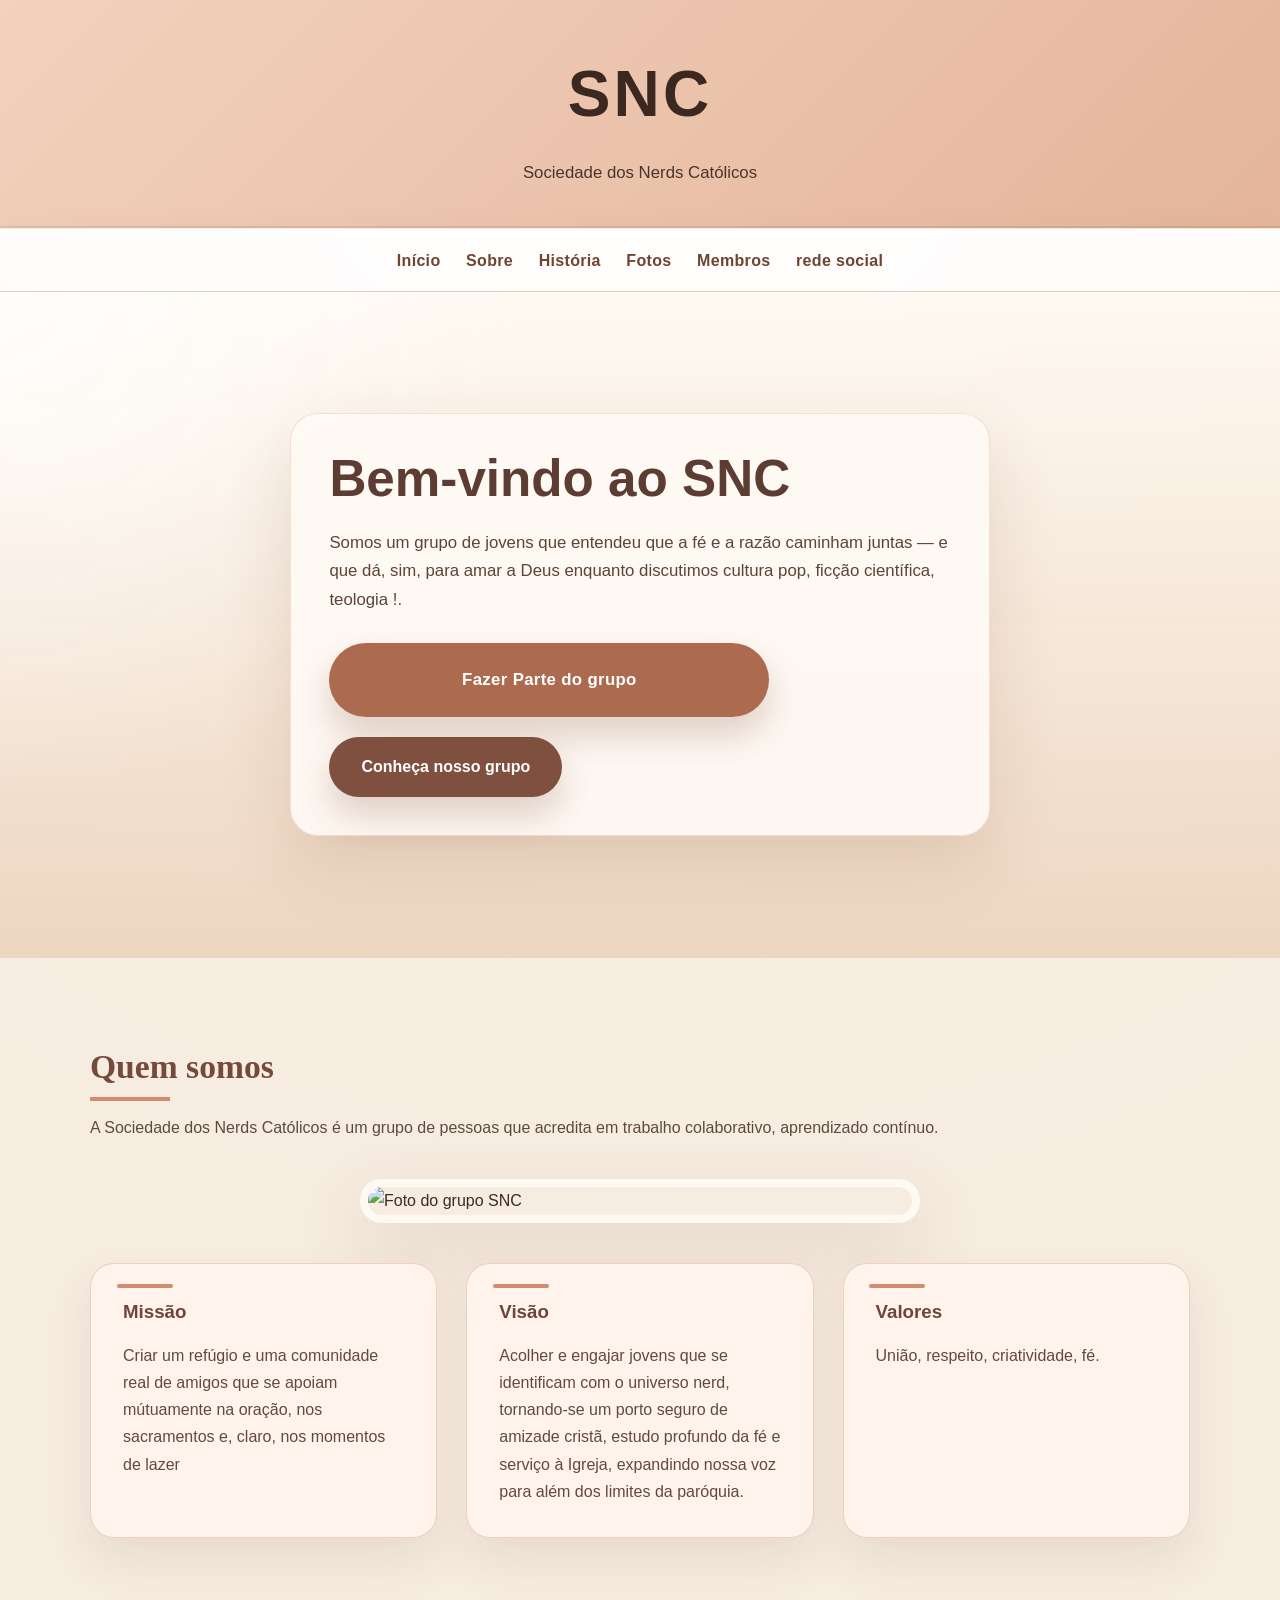
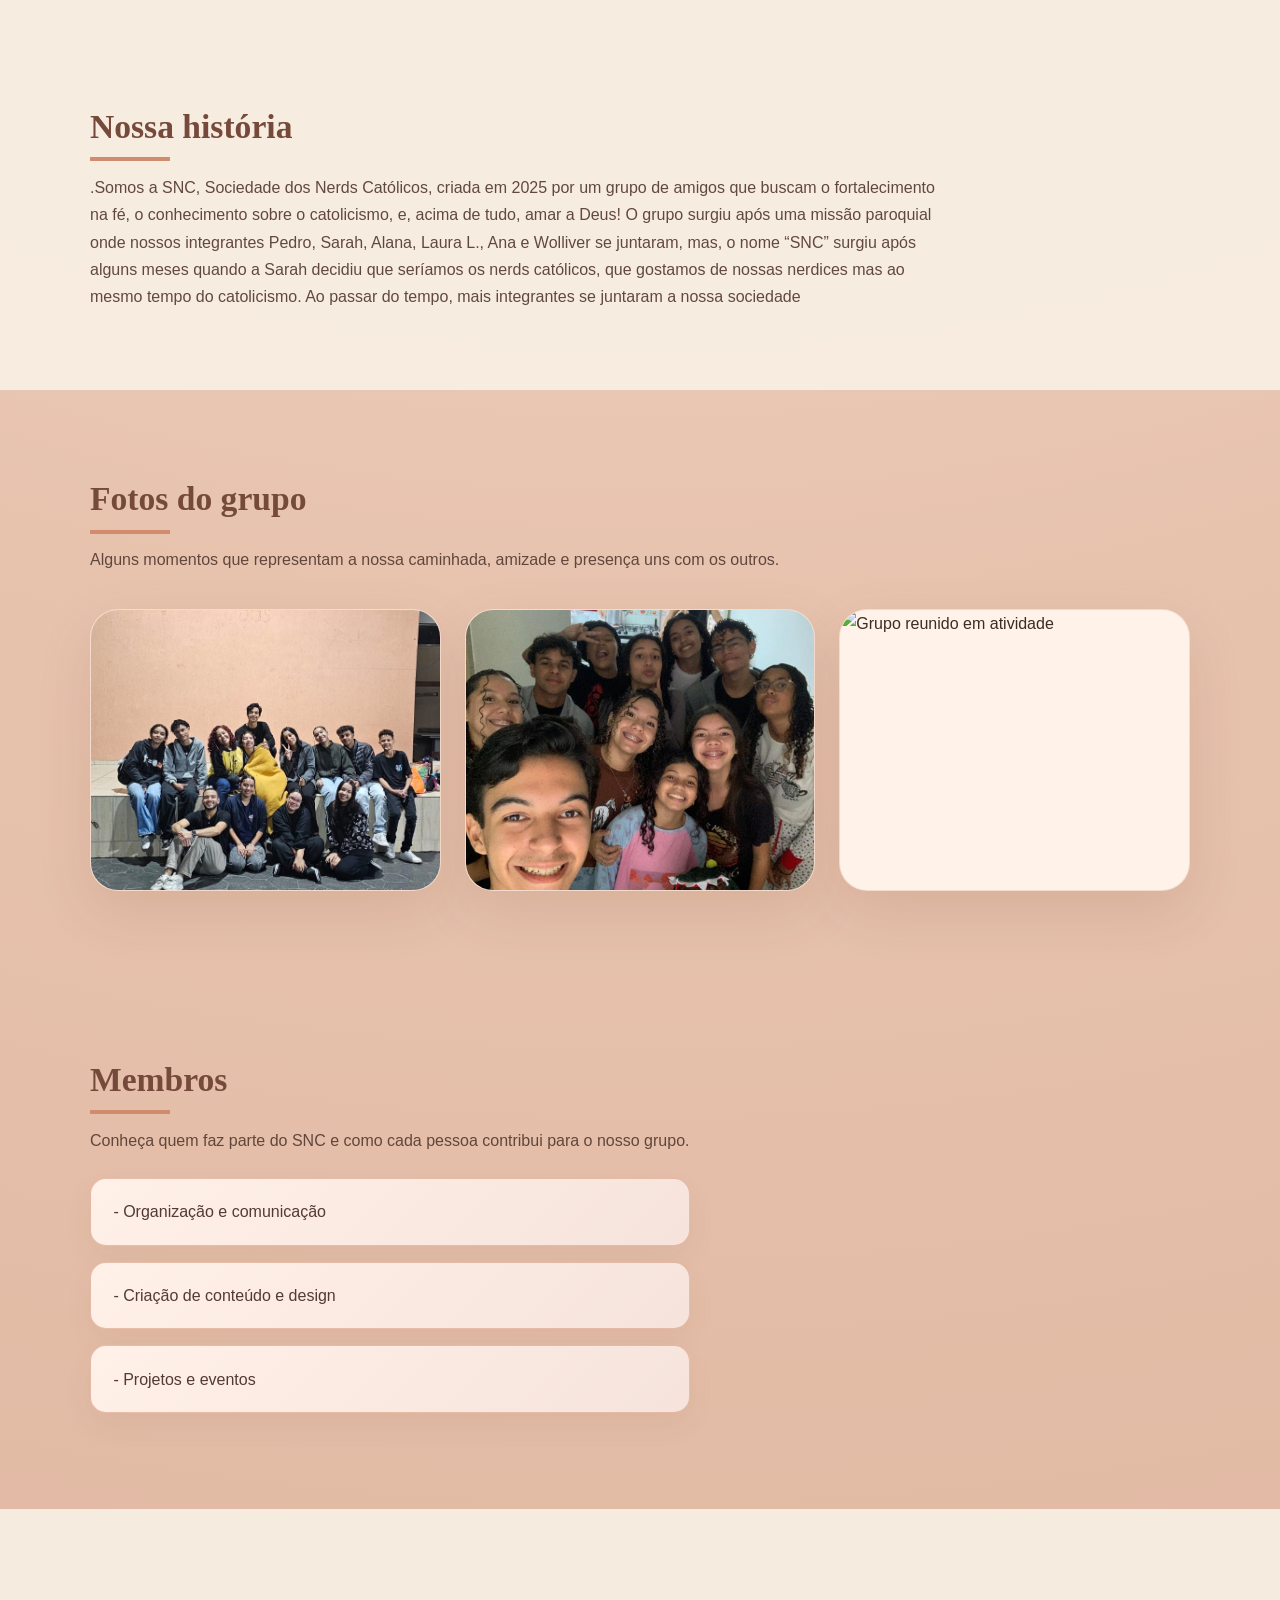
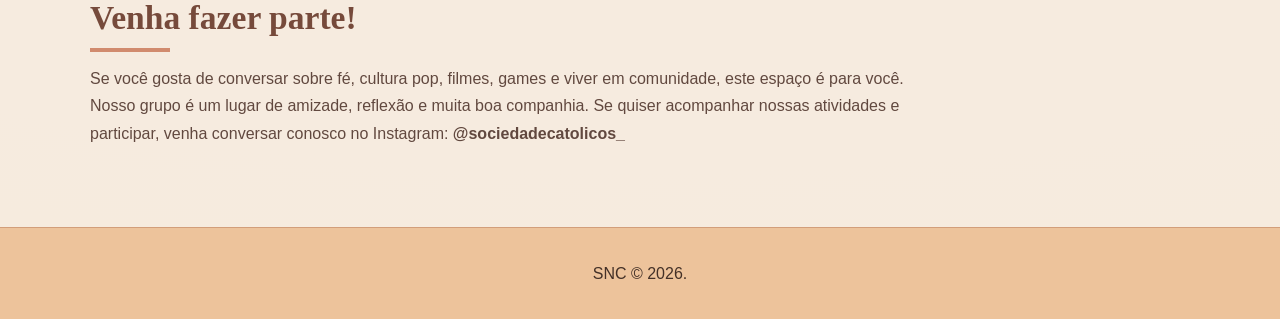
==== estrutura/pagina.html @ e930e74b "Add files via upload criação landing page" ====
<!DOCTYPE html>
<html lang="portugues-br">
<head>
    <meta charset="UTF-8">
    <meta name="viewport" content="width=device-width, initial-scale=1.0">
    <title>SNC - Nosso Grupo</title>
    <link rel="stylesheet" href="../imagem.css">
</head>
<body>
    <header class="site-header">
        <div class="container">
            <h1>SNC</h1>
            <p>Sociedade dos Nerds Católicos</p>
        </div>
    </header>

    <nav class="site-nav">
        <div class="container nav-container">
            <a href="#inicio">Início</a>
            <a href="#sobre">Sobre</a>
            <a href="#historia">História</a>
            <a href="#fotos">Fotos</a>
            <a href="#membros">Membros</a>
            <a href="#contato">rede social</a>
        </div>
    </nav>

    <main>
        <section id="inicio" class="hero">
            <div class="container hero-content">
                <h2>Bem-vindo ao SNC</h2>
                <p>Somos um grupo de jovens que entendeu que a fé e a razão caminham juntas — e que dá, sim, para amar a Deus enquanto discutimos cultura pop, ficção científica, teologia !.</p>
                <div class="hero-actions">
                                                       <a href="#contato" class="btn-primary btn-cta"                                  >  Fazer Parte do grupo</a>
                </div>
                                                        <a href="#sobre" class="btn-primary">Conheça nosso grupo</a>
            </div>
        </section>

        <section id="sobre" class="section section-grey">
            <div class="container">
                <h2>Quem somos</h2>
                <p>A Sociedade dos Nerds Católicos é um grupo de pessoas que acredita em trabalho colaborativo, aprendizado contínuo.</p>
                <div class="image-highlight">
                    <img src="https://media-gru2-1.cdn.whatsapp.net/v/t61.24694-24/613417139_2025407344690543_4764312008763814683_n.jpg?ccb=11-4&oh=01_Q5Aa4wE-K9FJ2A2kDF_6O2MJBAQnn1iN-TUhr48fSHVeFOLEOg&oe=6A4F0415&_nc_sid=5e03e0&_nc_cat=110" alt="Foto do grupo SNC">
                </div>
                <div class="cards">
                    <article class="card">
                        <h3>Missão</h3>
                        <p>Criar um refúgio e uma comunidade real de amigos que se apoiam mútuamente na oração, nos sacramentos e, claro, nos momentos de lazer</p>
                    </article>
                    <article class="card">
                        <h3>Visão</h3>
                        <p>Acolher e engajar jovens que se identificam com o universo nerd, tornando-se um porto seguro de amizade cristã, estudo profundo da fé e serviço à Igreja, expandindo nossa voz para além dos limites da paróquia.</p>
                    </article>
                    <article class="card">
                        <h3>Valores</h3>
                        <p>União, respeito, criatividade, fé.</p>
                    </article>
                </div>
            </div>
        </section>

        <section id="historia" class="section section-grey">
            <div class="container">
                <h2>Nossa história</h2>
                <p>.Somos a SNC, Sociedade dos Nerds Católicos, criada em 2025 por um grupo de amigos que buscam o fortalecimento na fé, o conhecimento sobre o catolicismo, e, acima de tudo, amar a Deus!
O grupo surgiu após uma missão paroquial onde nossos integrantes Pedro, Sarah, Alana, Laura L., Ana e Wolliver se juntaram, mas, o nome “SNC” surgiu após alguns meses quando a Sarah decidiu que seríamos os nerds católicos, que gostamos de nossas nerdices mas ao mesmo tempo do catolicismo.
Ao passar do tempo, mais integrantes se juntaram a nossa sociedade</p>
              
            </div>
        </section>

        <section id="fotos" class="section">
            <div class="container">
                <h2>Fotos do grupo</h2>
                <p>Alguns momentos que representam a nossa caminhada, amizade e presença uns com os outros.</p>
                <div class="gallery-grid">
                    <div class="gallery-item">
                        <img src="../images/grupo1.jpg" alt="Foto do grupo SNC">
                    </div>
                    <div class="gallery-item">
                        <img src="../images/grupo2.jpg" alt="Momentos do grupo em encontro">
                    </div>
                    <div class="gallery-item">
                        <img src="../images/grupo3.jpg" alt="Grupo reunido em atividade">
                    </div>
                </div>
            </div>
        </section>

        <section id="membros" class="section">
            <div class="container">
                <h2>Membros</h2>
                <p>Conheça quem faz parte do SNC e como cada pessoa contribui para o nosso grupo.</p>
                <ul class="member-list">
                    <li>- Organização e comunicação</li>
                    <li>- Criação de conteúdo e design</li>
                    <li>- Projetos e eventos</li>
                  
                </ul>
            </div>
        </section>

        <section id="contato" class="section section-grey">
            <div class="container">
                <h2>Venha fazer parte!</h2>
                <p>Se você gosta de conversar sobre fé, cultura pop, filmes, games e viver em comunidade, este espaço é para você.</p>
                <p>Nosso grupo é um lugar de amizade, reflexão e muita boa companhia. Se quiser acompanhar nossas atividades e participar, venha conversar conosco no Instagram: <strong>@sociedadecatolicos_</strong></p>
               
            </div>
        </section>
    </main>

    <footer class="site-footer">
        <div class="container">
            <p>SNC © 2026.</p>
        </div>
    </footer>
</body>
</html>
---- imagem.css ----
* {
    margin: 0;
    padding: 0;
    box-sizing: border-box;
}

body {
    font-family: 'Inter', 'Segoe UI', Arial, sans-serif;
    line-height: 1.7;
    color: #3c2c24;
    min-height: 100vh;
    background: radial-gradient(circle at top center, #fff9f3 0%, #f2d8c9 28%, #e7c3ae 62%, #e0b7a1 100%);
}

.container {
    width: min(1100px, 90%);
    margin: 0 auto;
}

.site-header {
    padding: 2.5rem 0;
    background: linear-gradient(135deg, #f3d1bd 0%, #e4b59a 100%);
    color: #3b2921;
    text-align: center;
    box-shadow: inset 0 -2px 0 rgba(0, 0, 0, 0.08);
    border-bottom: 1px solid rgba(255, 255, 255, 0.7);
}

.site-header h1 {
    font-size: clamp(2.8rem, 5vw, 4rem);
    letter-spacing: 0.2rem;
    text-transform: uppercase;
}

.site-header p {
    margin-top: 0.65rem;
    font-size: 1.05rem;
    opacity: 0.92;
}

.site-nav {
    background: rgba(255, 255, 255, 0.9);
    border-top: 1px solid rgba(255, 255, 255, 0.7);
    border-bottom: 1px solid rgba(189, 141, 118, 0.45);
    backdrop-filter: blur(10px);
    box-shadow: 0 10px 40px rgba(83, 30, 9, 0.06);
}

.nav-container {
    display: flex;
    justify-content: center;
    gap: 1.6rem;
    padding: 1.05rem 0;
    flex-wrap: wrap;
}

.site-nav a {
    color: #6e4432;
    text-decoration: none;
    font-weight: 700;
    position: relative;
    letter-spacing: 0.02em;
}

.site-nav a::after {
    content: '';
    position: absolute;
    left: 0;
    right: 0;
    bottom: -4px;
    height: 3px;
    background: #d18b6e;
    transform: scaleX(0);
    transform-origin: left;
    transition: transform 0.2s ease;
}

.site-nav a:hover::after,
.site-nav a:focus-visible::after {
    transform: scaleX(1);
}

.hero {
    min-height: 74vh;
    display: flex;
    align-items: center;
    position: relative;
    background-image: linear-gradient(180deg, rgba(255, 250, 243, 0.96), rgba(236, 214, 192, 0.95)),
        url(https://media-gru2-1.cdn.whatsapp.net/v/t61.24694-24/613417139_2025407344690543_4764312008763814683_n.jpg?ccb%3D11-4%26oh%3D01_Q5Aa4wE-K9FJ2A2kDF_6O2MJBAQnn1iN-TUhr48fSHVeFOLEOg%26oe%3D6A4F0415%26_nc_sid%3D5e03e0%26_nc_cat%3D110);
    background-size: cover;
    background-position: center;
    color: #3c2c24;
}

.hero::before {
    content: '';
    position: absolute;
    inset: 0;
    background: radial-gradient(circle at top left, rgba(255, 255, 255, 0.75), transparent 35%);
}

.hero-content {
    position: relative;
    max-width: 700px;
    background: rgba(255, 250, 245, 0.95);
    padding: 2.4rem;
    border-radius: 28px;
    box-shadow: 0 28px 70px rgba(110, 57, 32, 0.14);
    border: 1px solid rgba(209, 142, 111, 0.25);
}

.hero h2 {
    font-size: clamp(2.8rem, 4vw, 4.2rem);
    line-height: 1.02;
    margin-bottom: 1rem;
    color: #5c3c33;
}

.hero p {
    margin: 1.5rem 0 1.8rem;
    font-size: 1.05rem;
    max-width: 40rem;
    color: #5d4338;
}

.btn-primary {
    display: inline-block;
    padding: 1rem 2rem;
    background: #7f4f40;
    color: #fff;
    border-radius: 999px;
    text-decoration: none;
    font-weight: 700;
    box-shadow: 0 18px 35px rgba(112, 60, 41, 0.22);
    transition: transform 0.2s ease, background 0.2s ease;
}

.btn-primary.btn-cta {
    display: inline-flex;
    align-items: center;
    justify-content: center;
    width: min(100%, 440px);
    padding: 1.4rem 2.6rem;
    font-size: 1.05rem;
    letter-spacing: 0.02em;
    background: #ac6b4e;
}

.btn-primary:hover,
.btn-primary:focus-visible {
    transform: translateY(-1px);
    background: #8f533f;
}

.hero-actions {
    margin-bottom: 1.3rem;
}

.section {
    padding: 5rem 0;
}

.section-grey {
    background: rgba(248, 238, 227, 0.94);
}

.section h2 {
    margin-bottom: 1.2rem;
    font-size: 2.1rem;
    color: #764a3b;
    position: relative;
    font-family: Georgia, 'Times New Roman', serif;
}

.section h2::before {
    content: '';
    position: absolute;
    left: 0;
    bottom: -0.4rem;
    width: 5rem;
    height: 4px;
    background: #d18b6e;
}

.section p {
    max-width: 850px;
    opacity: 0.95;
    color: #5a4037;
}

.cards {
    display: grid;
    gap: 1.8rem;
    margin-top: 2.5rem;
    grid-template-columns: repeat(auto-fit, minmax(240px, 1fr));
}

.card {
    background: #fff3ec;
    border: 1px solid rgba(209, 142, 111, 0.35);
    border-radius: 24px;
    padding: 2rem;
    box-shadow: 0 22px 45px rgba(111, 67, 48, 0.1);
    transition: transform 0.25s ease, box-shadow 0.25s ease;
    position: relative;
}

.card::before {
    content: '';
    position: absolute;
    top: 1.3rem;
    left: 1.6rem;
    width: 3.5rem;
    height: 4px;
    background: #d18b6e;
    border-radius: 999px;
}

.card:hover {
    transform: translateY(-4px);
    box-shadow: 0 28px 60px rgba(111, 67, 48, 0.14);
}

.card h3 {
    margin-bottom: 0.9rem;
    color: #6e4539;
}

.image-highlight {
    margin: 2.4rem 0;
    display: flex;
    justify-content: center;
}

.image-highlight img {
    width: min(100%, 560px);
    border-radius: 28px;
    box-shadow: 0 28px 72px rgba(110, 65, 32, 0.15);
    border: 8px solid rgba(255, 250, 246, 0.95);
}

.gallery-grid {
    display: grid;
    grid-template-columns: repeat(auto-fit, minmax(240px, 1fr));
    gap: 1.5rem;
    margin-top: 2.2rem;
}

.gallery-item {
    overflow: hidden;
    border-radius: 28px;
    box-shadow: 0 20px 55px rgba(112, 61, 37, 0.12);
    background: #fff2e8;
    border: 1px solid rgba(209, 142, 111, 0.23);
}

.gallery-item img {
    display: block;
    width: 100%;
    height: 280px;
    object-fit: cover;
    transition: transform 0.35s ease;
}

.gallery-item:hover img {
    transform: scale(1.05);
}

.member-list {
    list-style: none;
    margin-top: 1.5rem;
    max-width: 600px;
}

.member-list li {
    background: linear-gradient(135deg, #fff0e8, #f6e4dc);
    border-left: 4px solid #d18b6e;
    border: 1px solid rgba(209, 142, 111, 0.5);
    border-radius: 16px;
    padding: 1.2rem 1.4rem;
    margin-bottom: 1rem;
    box-shadow: 0 12px 30px rgba(110, 64, 37, 0.06);
    color: #543a31;
}

.site-footer {
    background: #edc39b;
    color: #3b2921;
    padding: 2rem 0;
    text-align: center;
    border-top: 1px solid rgba(183, 123, 91, 0.5);
}

.site-footer p {
    opacity: 0.95;
}

@media (max-width: 960px) {
    .hero {
        min-height: 65vh;
    }

    .gallery-item img,
    .image-highlight img {
        height: 220px;
    }
}

@media (max-width: 740px) {
    .hero {
        min-height: 55vh;
        padding: 2rem 0;
    }

    .hero-content {
        padding: 1.6rem;
    }

    .hero p,
    .section p {
        font-size: 1rem;
    }
}
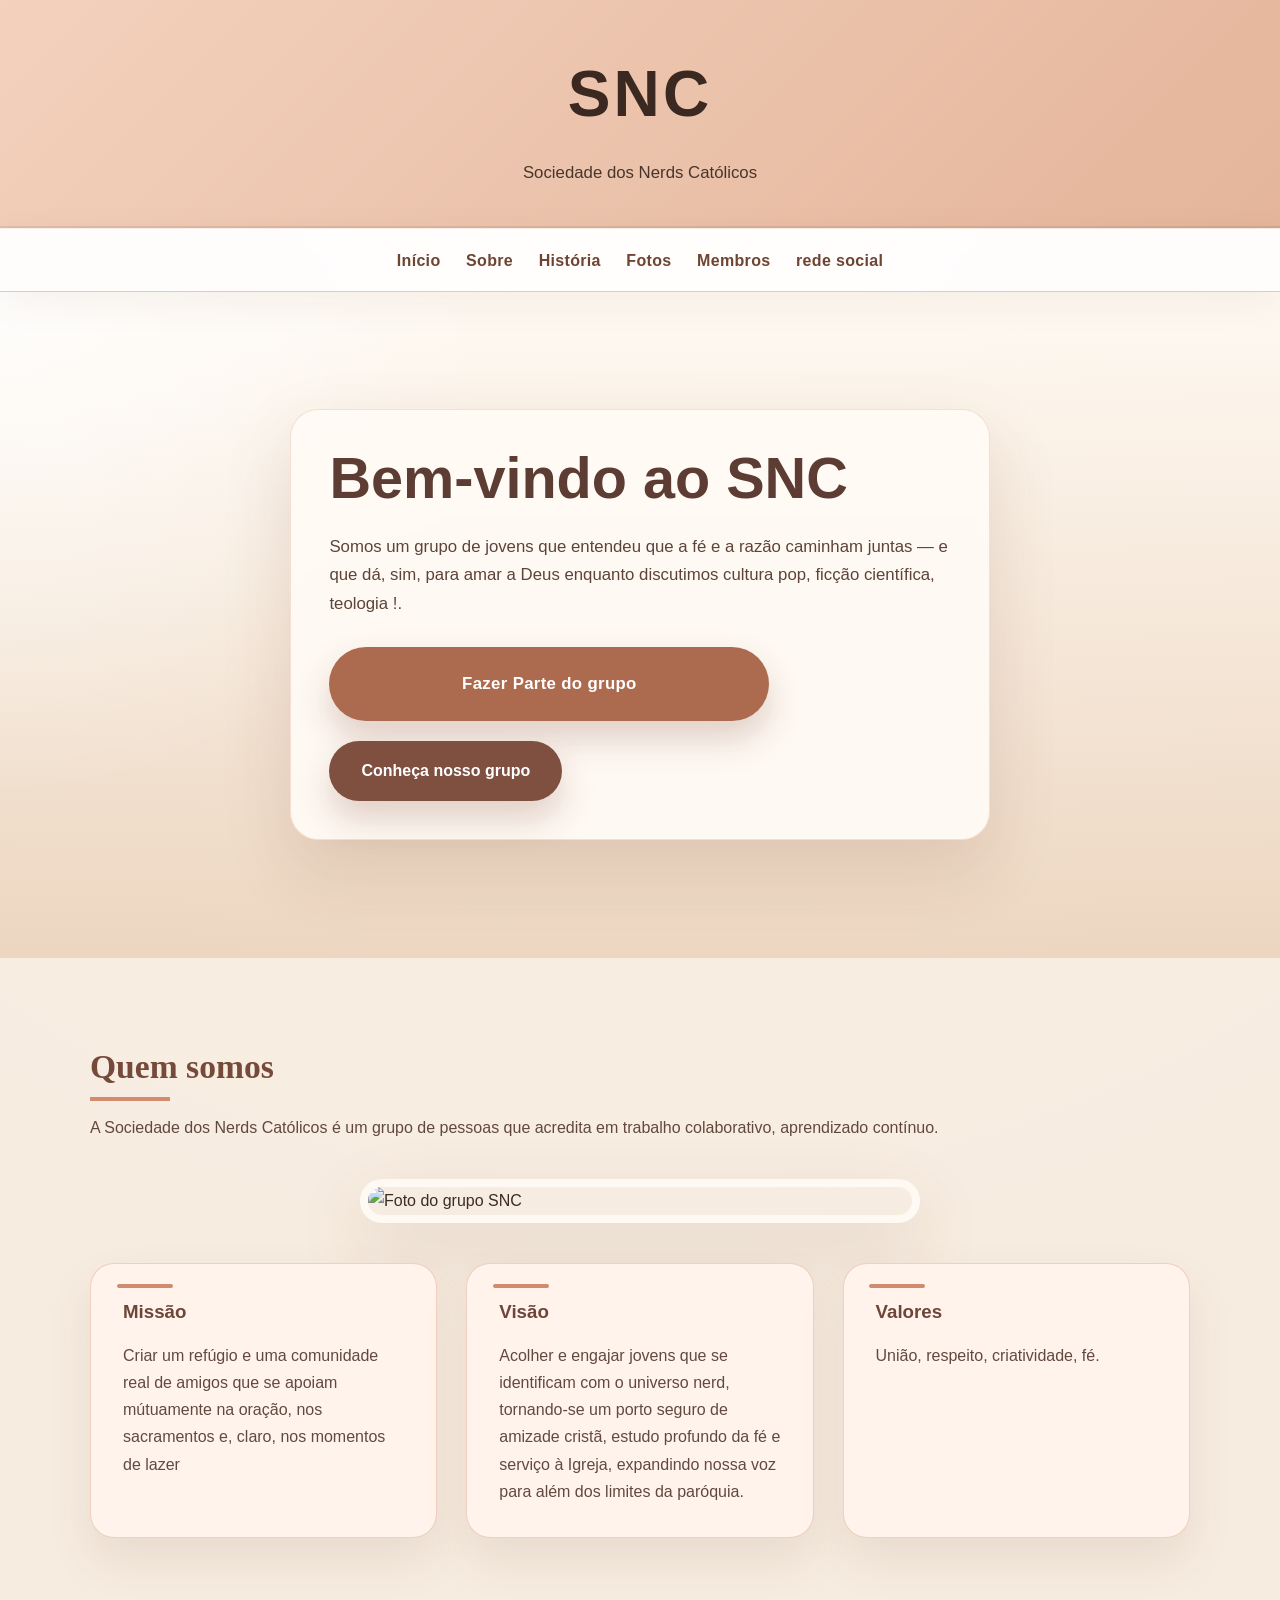
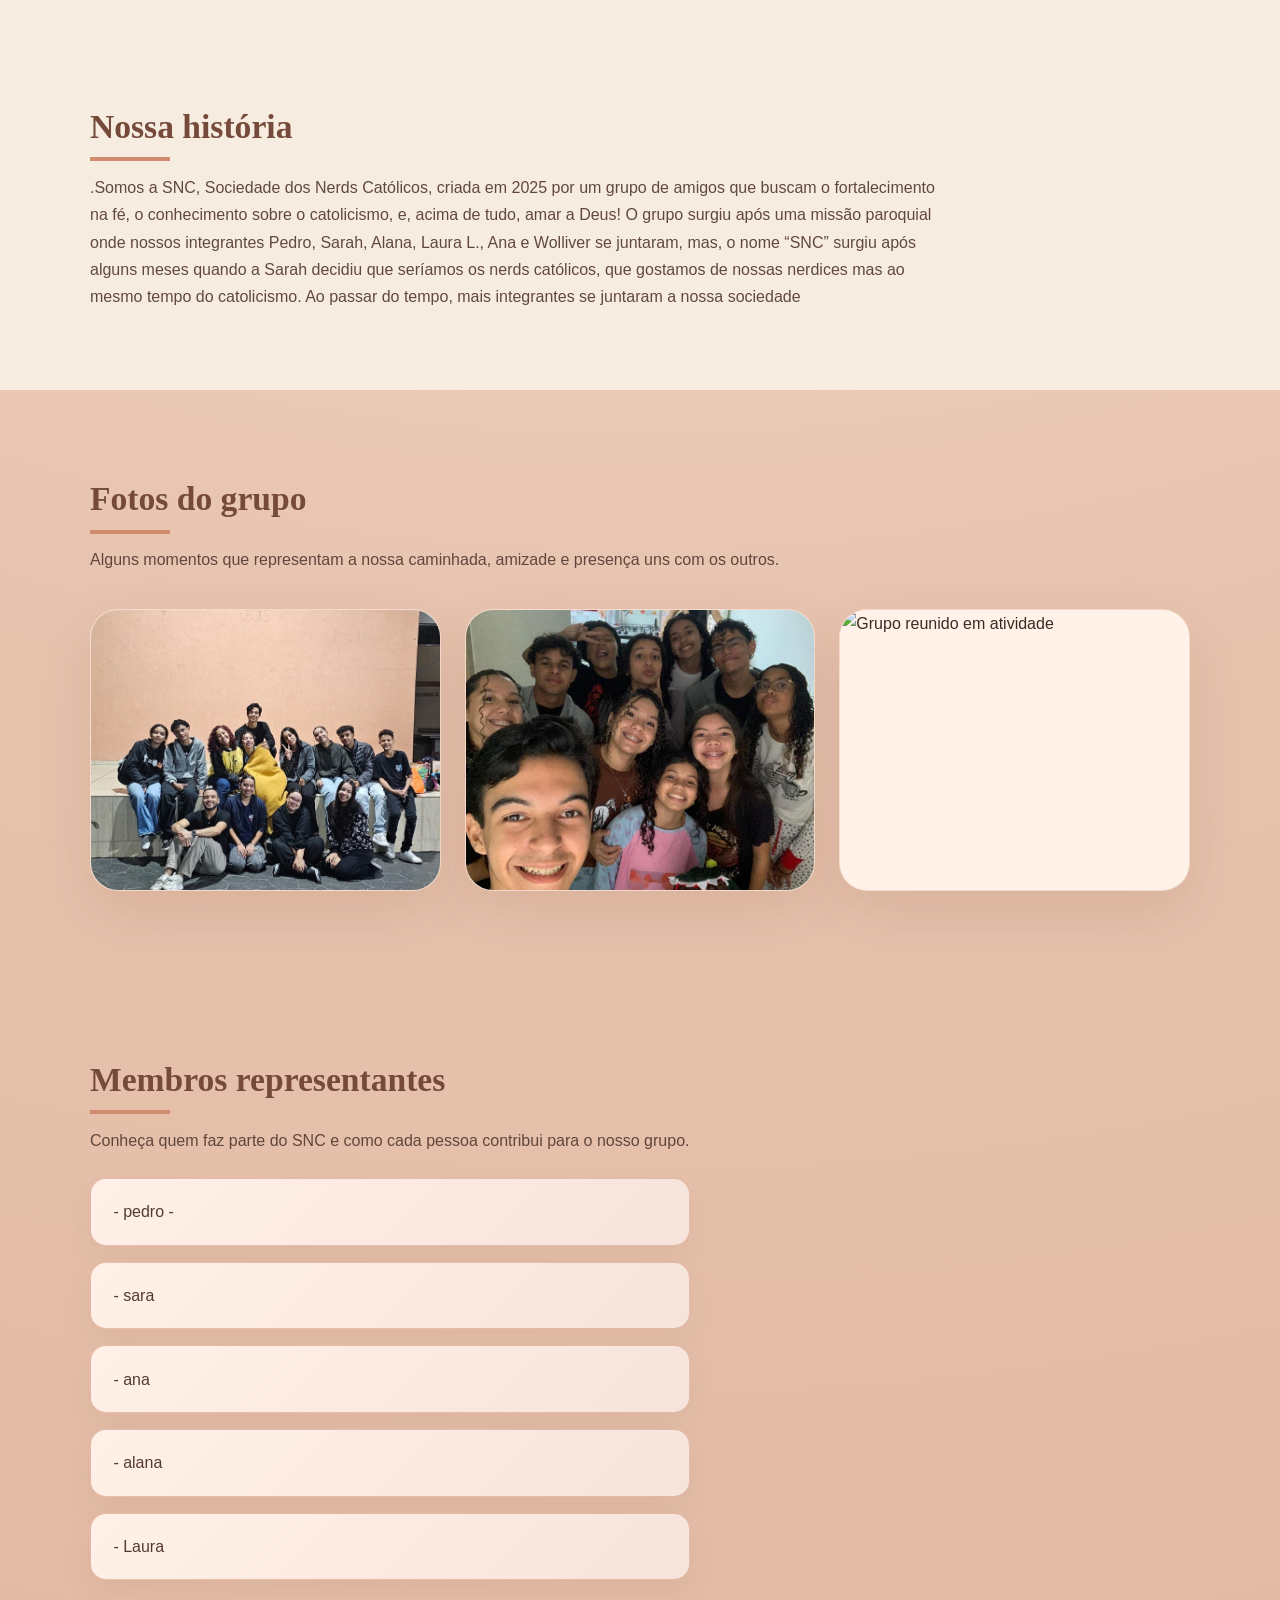
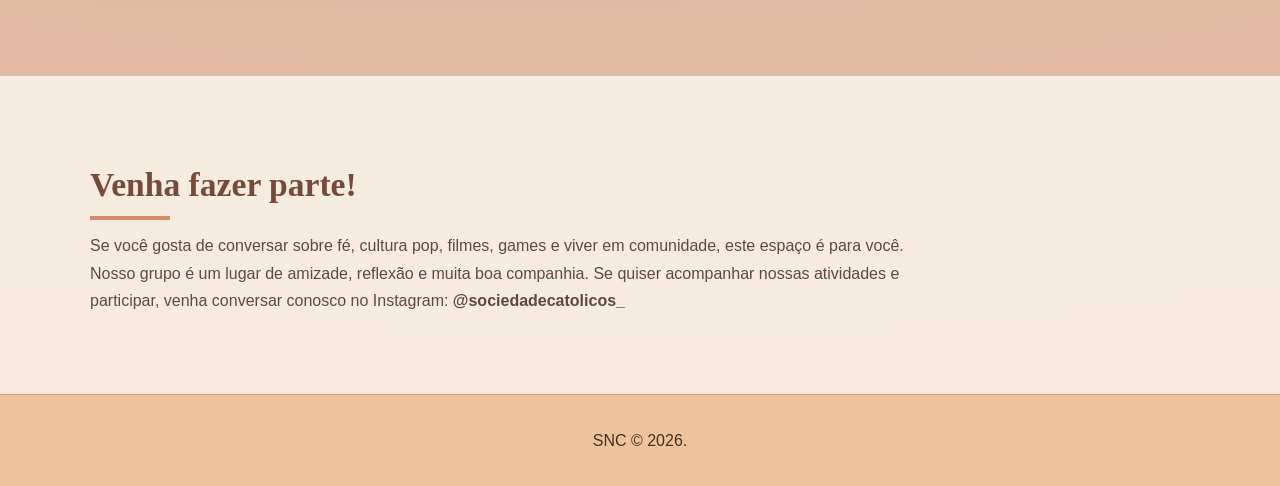
==== commit 819b7cb1: "feat: adicionado interações" ====
--- a/estrutura/pagina.html
+++ b/estrutura/pagina.html
@@ -1,5 +1,5 @@
 <!DOCTYPE html>
-<html lang="portugues-br">
+<html lang="pt-BR">
 <head>
     <meta charset="UTF-8">
     <meta name="viewport" content="width=device-width, initial-scale=1.0">
@@ -14,7 +14,11 @@
         </div>
     </header>
 
-    <nav class="site-nav">
+    <nav class="site-nav" id="main-navigation">
+        <button class="nav-toggle" aria-expanded="false" aria-controls="main-navigation">
+            <span class="sr-only">Abrir menu</span>
+            ☰
+        </button>
         <div class="container nav-container">
             <a href="#inicio">Início</a>
             <a href="#sobre">Sobre</a>
@@ -27,7 +31,7 @@
 
     <main>
         <section id="inicio" class="hero">
-            <div class="container hero-content">
+            <div class="container hero-content animate-on-scroll">
                 <h2>Bem-vindo ao SNC</h2>
                 <p>Somos um grupo de jovens que entendeu que a fé e a razão caminham juntas — e que dá, sim, para amar a Deus enquanto discutimos cultura pop, ficção científica, teologia !.</p>
                 <div class="hero-actions">
@@ -38,7 +42,7 @@
         </section>
 
         <section id="sobre" class="section section-grey">
-            <div class="container">
+            <div class="container animate-on-scroll">
                 <h2>Quem somos</h2>
                 <p>A Sociedade dos Nerds Católicos é um grupo de pessoas que acredita em trabalho colaborativo, aprendizado contínuo.</p>
                 <div class="image-highlight">
@@ -62,7 +66,7 @@
         </section>
 
         <section id="historia" class="section section-grey">
-            <div class="container">
+            <div class="container animate-on-scroll">
                 <h2>Nossa história</h2>
                 <p>.Somos a SNC, Sociedade dos Nerds Católicos, criada em 2025 por um grupo de amigos que buscam o fortalecimento na fé, o conhecimento sobre o catolicismo, e, acima de tudo, amar a Deus!
 O grupo surgiu após uma missão paroquial onde nossos integrantes Pedro, Sarah, Alana, Laura L., Ana e Wolliver se juntaram, mas, o nome “SNC” surgiu após alguns meses quando a Sarah decidiu que seríamos os nerds católicos, que gostamos de nossas nerdices mas ao mesmo tempo do catolicismo.
@@ -72,17 +76,17 @@
         </section>
 
         <section id="fotos" class="section">
-            <div class="container">
+            <div class="container animate-on-scroll">
                 <h2>Fotos do grupo</h2>
                 <p>Alguns momentos que representam a nossa caminhada, amizade e presença uns com os outros.</p>
                 <div class="gallery-grid">
-                    <div class="gallery-item">
+                    <div class="gallery-item animate-on-scroll">
                         <img src="../images/grupo1.jpg" alt="Foto do grupo SNC">
                     </div>
-                    <div class="gallery-item">
+                    <div class="gallery-item animate-on-scroll">
                         <img src="../images/grupo2.jpg" alt="Momentos do grupo em encontro">
                     </div>
-                    <div class="gallery-item">
+                    <div class="gallery-item animate-on-scroll">
                         <img src="../images/grupo3.jpg" alt="Grupo reunido em atividade">
                     </div>
                 </div>
@@ -90,20 +94,21 @@
         </section>
 
         <section id="membros" class="section">
-            <div class="container">
-                <h2>Membros</h2>
+            <div class="container animate-on-scroll">
+                <h2>Membros representantes </h2>
                 <p>Conheça quem faz parte do SNC e como cada pessoa contribui para o nosso grupo.</p>
                 <ul class="member-list">
-                    <li>- Organização e comunicação</li>
-                    <li>- Criação de conteúdo e design</li>
-                    <li>- Projetos e eventos</li>
-                  
+                    <li class="animate-on-scroll">- pedro - </li>
+                    <li class="animate-on-scroll">- sara </li>
+                    <li class="animate-on-scroll">- ana </li>
+                    <li class="animate-on-scroll">- alana </li>
+                    <li class="animate-on-scroll">- Laura  </li>
                 </ul>
             </div>
         </section>
 
         <section id="contato" class="section section-grey">
-            <div class="container">
+            <div class="container animate-on-scroll">
                 <h2>Venha fazer parte!</h2>
                 <p>Se você gosta de conversar sobre fé, cultura pop, filmes, games e viver em comunidade, este espaço é para você.</p>
                 <p>Nosso grupo é um lugar de amizade, reflexão e muita boa companhia. Se quiser acompanhar nossas atividades e participar, venha conversar conosco no Instagram: <strong>@sociedadecatolicos_</strong></p>
@@ -117,6 +122,28 @@
             <p>SNC © 2026.</p>
         </div>
     </footer>
+    <script>
+        const navToggle = document.querySelector('.nav-toggle');
+        const body = document.body;
+
+        navToggle?.addEventListener('click', () => {
+            const isOpen = navToggle.getAttribute('aria-expanded') === 'true';
+            navToggle.setAttribute('aria-expanded', String(!isOpen));
+            body.classList.toggle('nav-open', !isOpen);
+        });
+
+        const revealItems = document.querySelectorAll('.animate-on-scroll');
+        const observer = new IntersectionObserver((entries) => {
+            entries.forEach(entry => {
+                if (entry.isIntersecting) {
+                    entry.target.classList.add('visible');
+                    observer.unobserve(entry.target);
+                }
+            });
+        }, { threshold: 0.18 });
+
+        revealItems.forEach(item => observer.observe(item));
+    </script>
 </body>
 </html>
 
--- a/imagem.css
+++ b/imagem.css
@@ -10,11 +10,35 @@
     color: #3c2c24;
     min-height: 100vh;
     background: radial-gradient(circle at top center, #fff9f3 0%, #f2d8c9 28%, #e7c3ae 62%, #e0b7a1 100%);
+    scroll-behavior: smooth;
 }
 
 .container {
     width: min(1100px, 90%);
     margin: 0 auto;
+}
+
+.sr-only {
+    position: absolute;
+    width: 1px;
+    height: 1px;
+    padding: 0;
+    margin: -1px;
+    overflow: hidden;
+    clip: rect(0,0,0,0);
+    white-space: nowrap;
+    border: 0;
+}
+
+.animate-on-scroll {
+    opacity: 0;
+    transform: translateY(24px);
+    transition: opacity 0.75s ease, transform 0.75s ease;
+}
+
+.animate-on-scroll.visible {
+    opacity: 1;
+    transform: translateY(0);
 }
 
 .site-header {
@@ -44,6 +68,19 @@
     border-bottom: 1px solid rgba(189, 141, 118, 0.45);
     backdrop-filter: blur(10px);
     box-shadow: 0 10px 40px rgba(83, 30, 9, 0.06);
+    position: sticky;
+    top: 0;
+    z-index: 20;
+}
+
+.nav-toggle {
+    display: none;
+    border: none;
+    background: transparent;
+    padding: 0.9rem 1rem;
+    font-size: 1.35rem;
+    cursor: pointer;
+    color: #6e4432;
 }
 
 .nav-container {
@@ -52,6 +89,13 @@
     gap: 1.6rem;
     padding: 1.05rem 0;
     flex-wrap: wrap;
+    align-items: center;
+}
+
+.nav-open .nav-container {
+    display: grid;
+    gap: 1rem;
+    padding-bottom: 1rem;
 }
 
 .site-nav a {
@@ -107,13 +151,21 @@
     border-radius: 28px;
     box-shadow: 0 28px 70px rgba(110, 57, 32, 0.14);
     border: 1px solid rgba(209, 142, 111, 0.25);
+    backdrop-filter: blur(4px);
 }
 
 .hero h2 {
-    font-size: clamp(2.8rem, 4vw, 4.2rem);
-    line-height: 1.02;
+    font-size: clamp(2.4rem, 5vw, 3.6rem);
+    line-height: 1.05;
     margin-bottom: 1rem;
     color: #5c3c33;
+}
+
+.hero-actions {
+    margin-bottom: 1.3rem;
+    display: flex;
+    flex-wrap: wrap;
+    gap: 1rem;
 }
 
 .hero p {
@@ -132,7 +184,14 @@
     text-decoration: none;
     font-weight: 700;
     box-shadow: 0 18px 35px rgba(112, 60, 41, 0.22);
-    transition: transform 0.2s ease, background 0.2s ease;
+    transition: transform 0.2s ease, background 0.2s ease, box-shadow 0.2s ease;
+}
+
+.btn-primary:hover,
+.btn-primary:focus-visible {
+    transform: translateY(-2px);
+    background: #8f533f;
+    box-shadow: 0 24px 40px rgba(112, 60, 41, 0.24);
 }
 
 .btn-primary.btn-cta {
@@ -201,8 +260,15 @@
     border-radius: 24px;
     padding: 2rem;
     box-shadow: 0 22px 45px rgba(111, 67, 48, 0.1);
-    transition: transform 0.25s ease, box-shadow 0.25s ease;
+    transition: transform 0.25s ease, box-shadow 0.25s ease, background 0.25s ease;
     position: relative;
+}
+
+.card:hover,
+.card:focus-within {
+    transform: translateY(-6px);
+    box-shadow: 0 28px 55px rgba(111, 67, 48, 0.16);
+    background: #fff7f1;
 }
 
 .card::before {
@@ -252,6 +318,13 @@
     box-shadow: 0 20px 55px rgba(112, 61, 37, 0.12);
     background: #fff2e8;
     border: 1px solid rgba(209, 142, 111, 0.23);
+    transition: transform 0.25s ease, box-shadow 0.25s ease;
+}
+
+.gallery-item:hover,
+.gallery-item:focus-within {
+    transform: translateY(-4px);
+    box-shadow: 0 28px 70px rgba(112, 61, 37, 0.16);
 }
 
 .gallery-item img {
@@ -320,5 +393,40 @@
     .section p {
         font-size: 1rem;
     }
-}
-
+
+    .nav-toggle {
+        display: block;
+    }
+
+    .nav-container {
+        display: none;
+    }
+
+    .nav-open .nav-container {
+        display: grid;
+        width: 100%;
+        text-align: center;
+    }
+
+    .site-nav a {
+        width: 100%;
+        display: inline-block;
+        padding: 0.55rem 0;
+    }
+
+    .hero-actions {
+        flex-direction: column;
+        align-items: stretch;
+    }
+
+    .btn-primary {
+        width: 100%;
+        text-align: center;
+    }
+
+    .gallery-item img,
+    .image-highlight img {
+        height: 200px;
+    }
+}
+
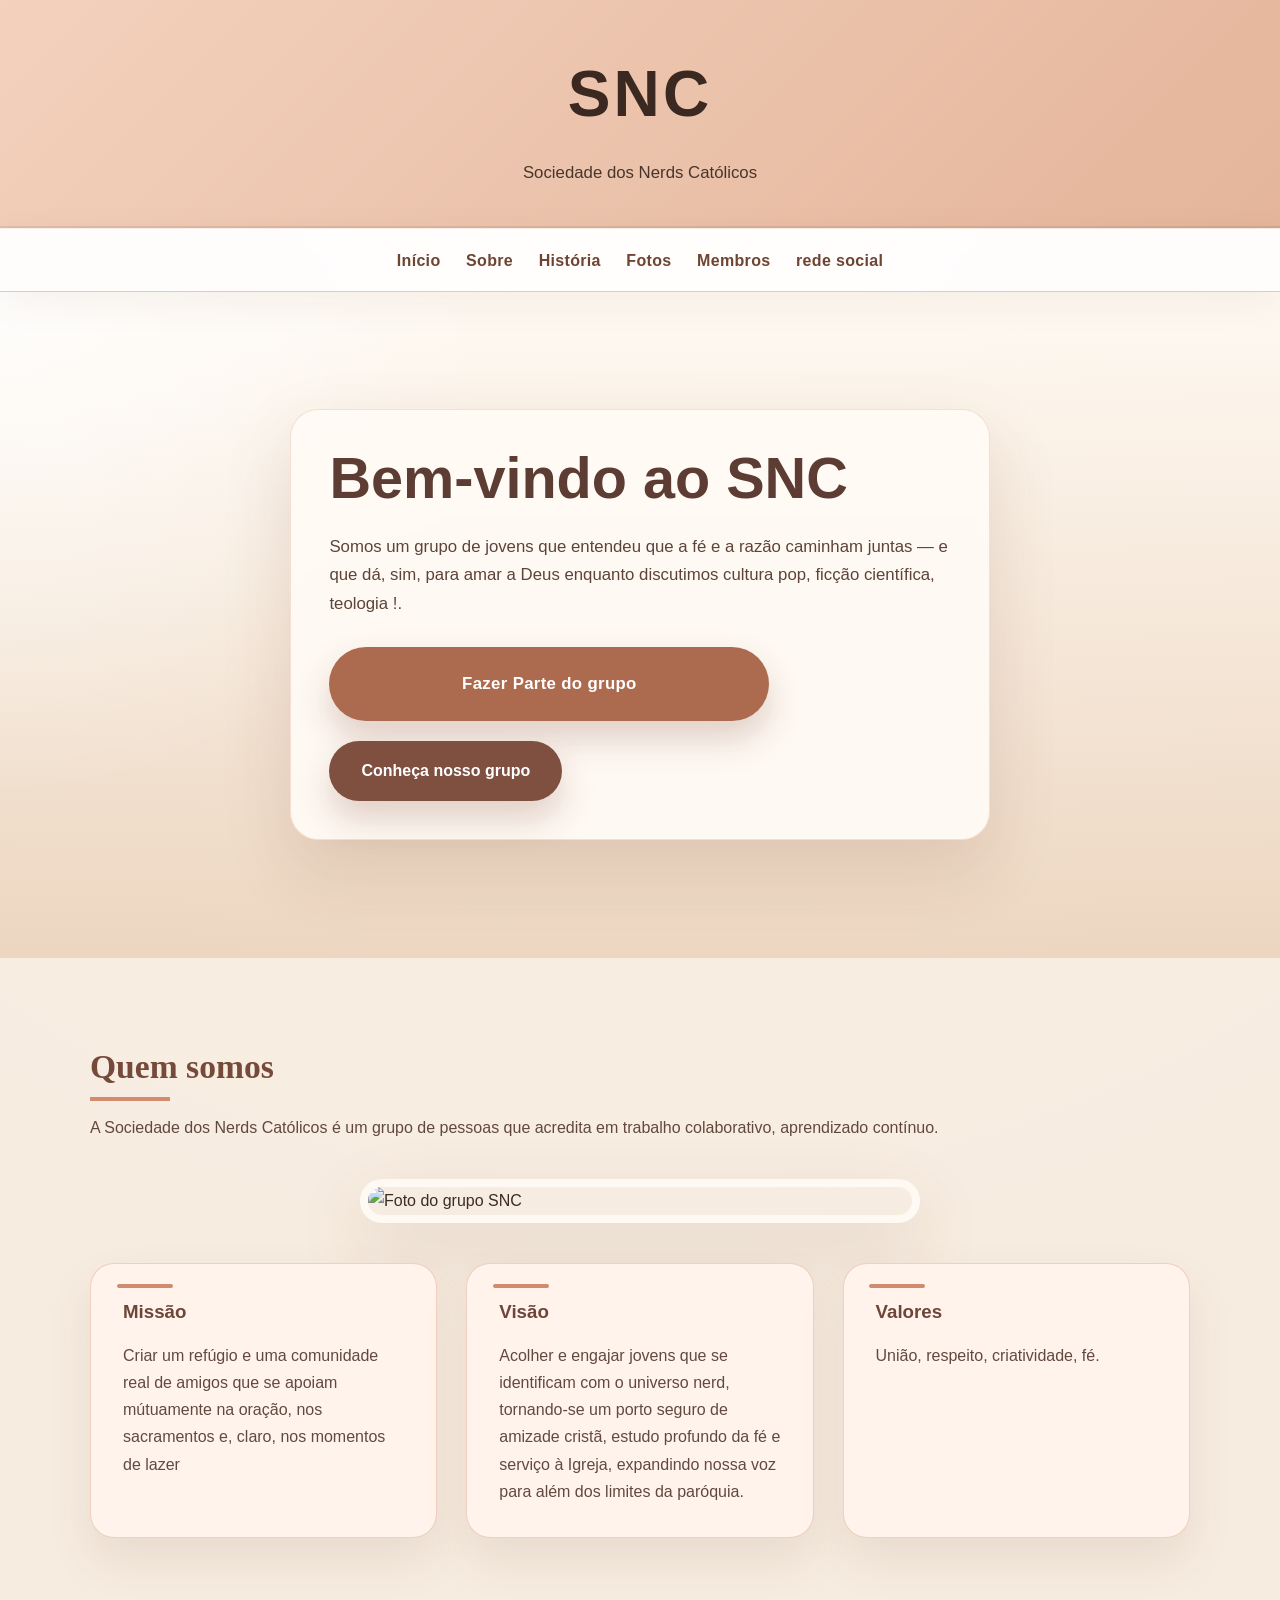
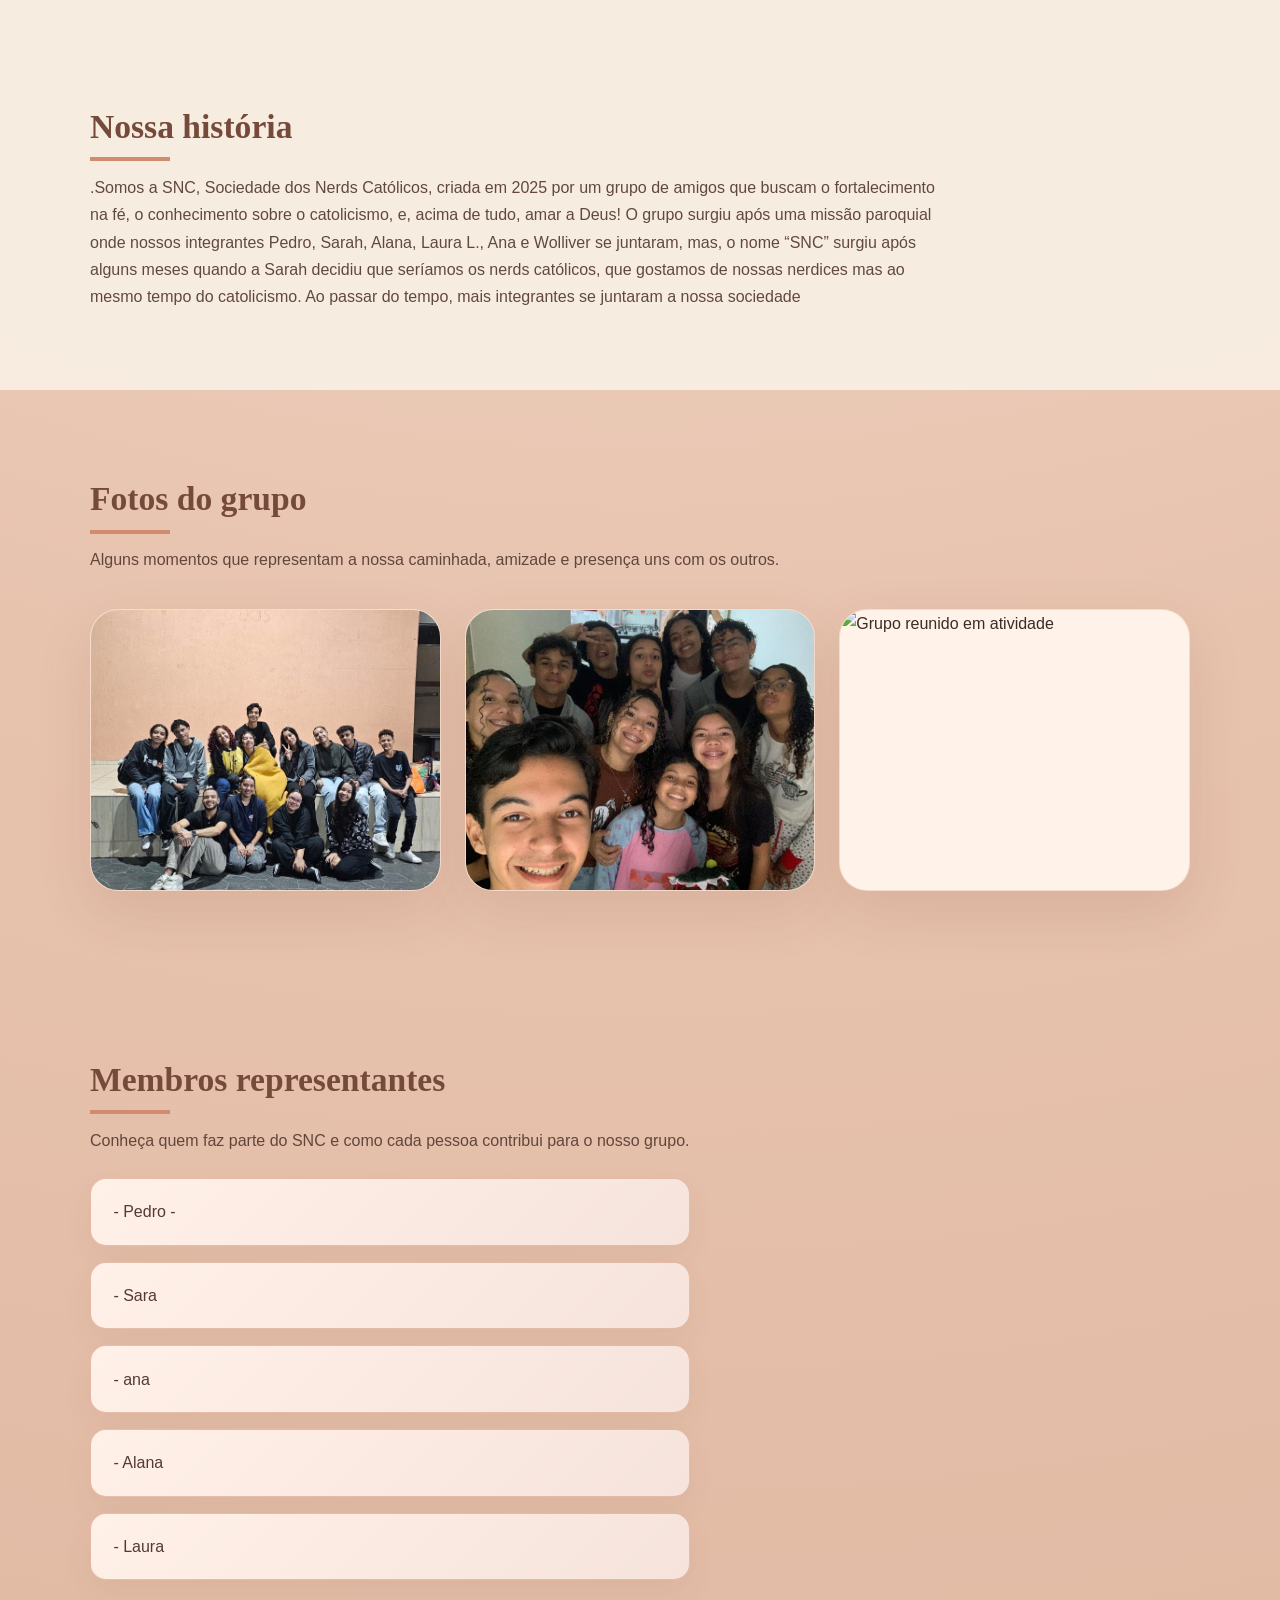
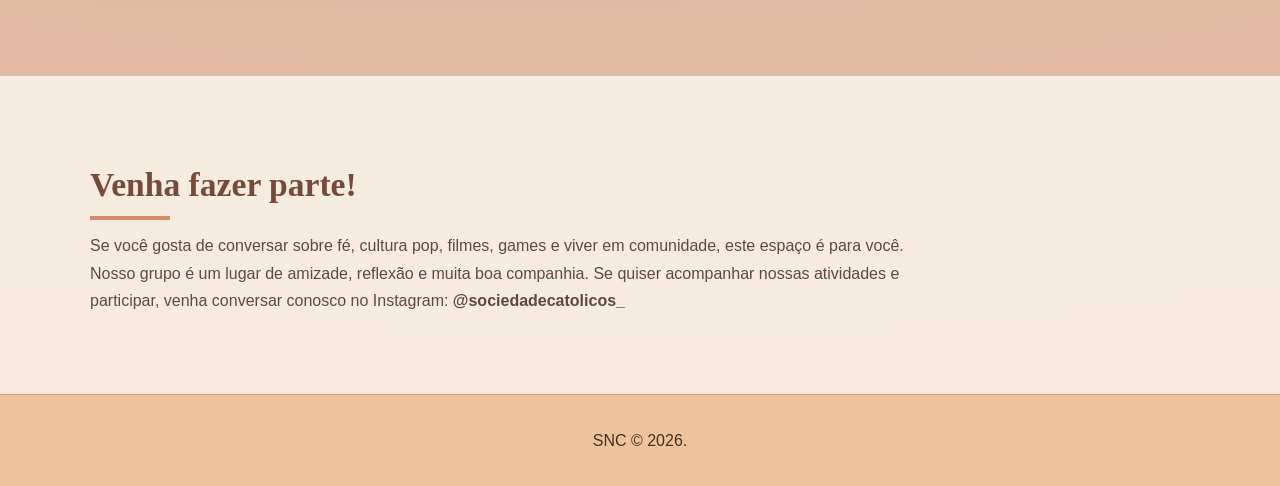
==== commit c45847dc: "ADICIONADO ANIMATE-ON-SCROLL" ====
--- a/estrutura/pagina.html
+++ b/estrutura/pagina.html
@@ -98,16 +98,16 @@
                 <h2>Membros representantes </h2>
                 <p>Conheça quem faz parte do SNC e como cada pessoa contribui para o nosso grupo.</p>
                 <ul class="member-list">
-                    <li class="animate-on-scroll">- pedro - </li>
-                    <li class="animate-on-scroll">- sara </li>
+                    <li class="animate-on-scroll">- Pedro - </li>
+                    <li class="animate-on-scroll">- Sara </li>
                     <li class="animate-on-scroll">- ana </li>
-                    <li class="animate-on-scroll">- alana </li>
+                    <li class="animate-on-scroll">- Alana </li>
                     <li class="animate-on-scroll">- Laura  </li>
                 </ul>
             </div>
         </section>
 
-        <section id="contato" class="section section-grey">
+       <section id="contato" class="section section-grey">
             <div class="container animate-on-scroll">
                 <h2>Venha fazer parte!</h2>
                 <p>Se você gosta de conversar sobre fé, cultura pop, filmes, games e viver em comunidade, este espaço é para você.</p>
